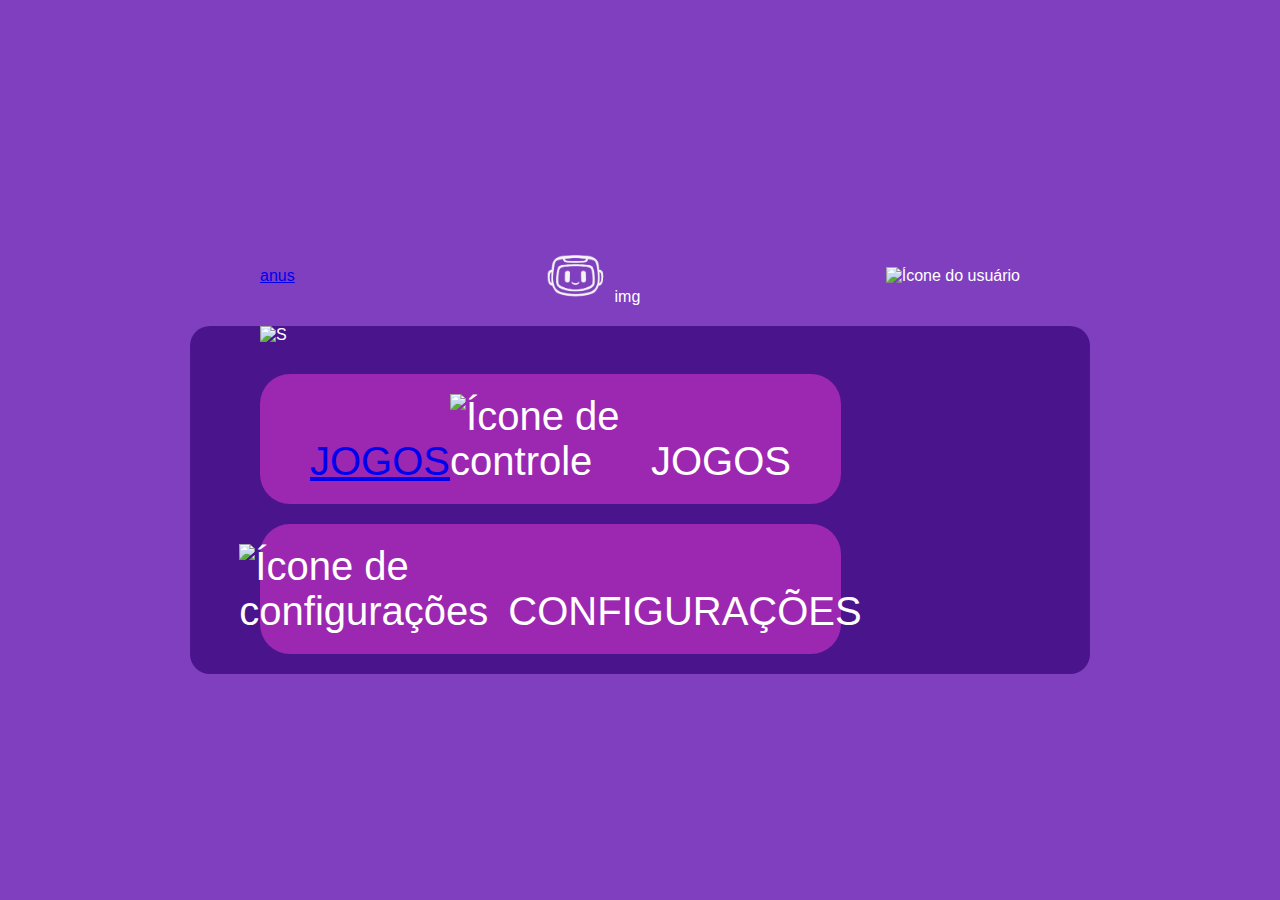
==== TCC/pages/home/index.html @ cfe29b9f "Add files via upload" ====
<!DOCTYPE html>
<html lang="pt-BR">
<head>
    <meta charset="UTF-8">
    <meta name="viewport" content="width=device-width, initial-scale=1.0">
    <title>Interface de Jogos</title>
    <link rel="stylesheet" href="styles.css">
</head>
<body>
    <div class="container">
        <header>
            <a href="/pages/controle/controle.html">anus</a>
            <div class="icon-bot">
                <img src="img_home/robot-icon.png.png" alt="Logo">
                img
            </div>
            <div class="user-icon">
                <img src="" alt="Ícone do usuário">
            </div>
        </header>
        <main>
            <div class="menu">
                <div class="logo">
                    <img src="....assets/img/path-icon.png.png" alt="S">
                </div>
                <button class="menu-button jogos">
                    <a href="/pages/controle/controle.html">JOGOS</a>
                    <div class="icon">
                        <img src="assets/img/controller-icon.png.png" alt="Ícone de controle">
                         
                    </div>
                    <span>JOGOS</span>
                </button>
                <button class="menu-button configuracoes">
                    <div class="icon">
                        <img src="assets/img/settings-icon.png.png" alt="Ícone de configurações">
                    </div>
                    <span>CONFIGURAÇÕES</span>
                </button>
            </div>
        </main>
    </div>

    <script src="app.ts"></script>
</body>
</html>
---- TCC/pages/home/styles.css ----
* {
    margin: 0;
    padding: 0;
    box-sizing: border-box;
}

body {
    font-family: Arial, sans-serif;
    background-color: #7F3FBF;
    color: white;
    height: 100vh;
    display: flex;
    justify-content: center;
    align-items: center;
}

.container {
    width: 80%;
    max-width: 900px;
}

header {
    display: flex;
    justify-content: space-between;
    align-items: center;
    padding: 20px 50px;
    margin-left: 20px;
    margin-right: 20px;
}

.icon-bot img {
    width: 70px; 
    height: 55px; 
}

.user-icon img {
    width: 45px; 
    height: 40px; 
}

main {
    background-color: #4A148C;
    border-radius: 20px;
    text-align: left;
    align-items: flex-start;
    padding-left: 50px;
    size: 40px;

}

.logo {
    flex: 1;
    text-align: left;
}

.menu {
    display: flex;
    flex-direction: column;
    text-align: left;
    padding-left: 20px;
    
}

.logo img {
    margin-bottom: 30px;
    size: 30px;
}

.menu-button {
    background-color: #9C27B0;
    border: none;
    color: white;
    font-size: 40px;
    padding: 20px 50px;
    border-radius: 30px;
    display: flex;
    text-align: left;
    align-items: flex-end;
    flex: 1;
    margin-bottom: 20px;
    cursor: pointer;
    width: 70%;
    justify-content: center;
}

.menu-button .icon img {
    width: 40px;
    height: 40px;
    margin-right: 20px;
}

.menu-button:hover {
    background-color: #6A1B9A;
}

.menu-button jogos {
    align-items: flex-end;
    flex: 1;
    text-align: right;
}
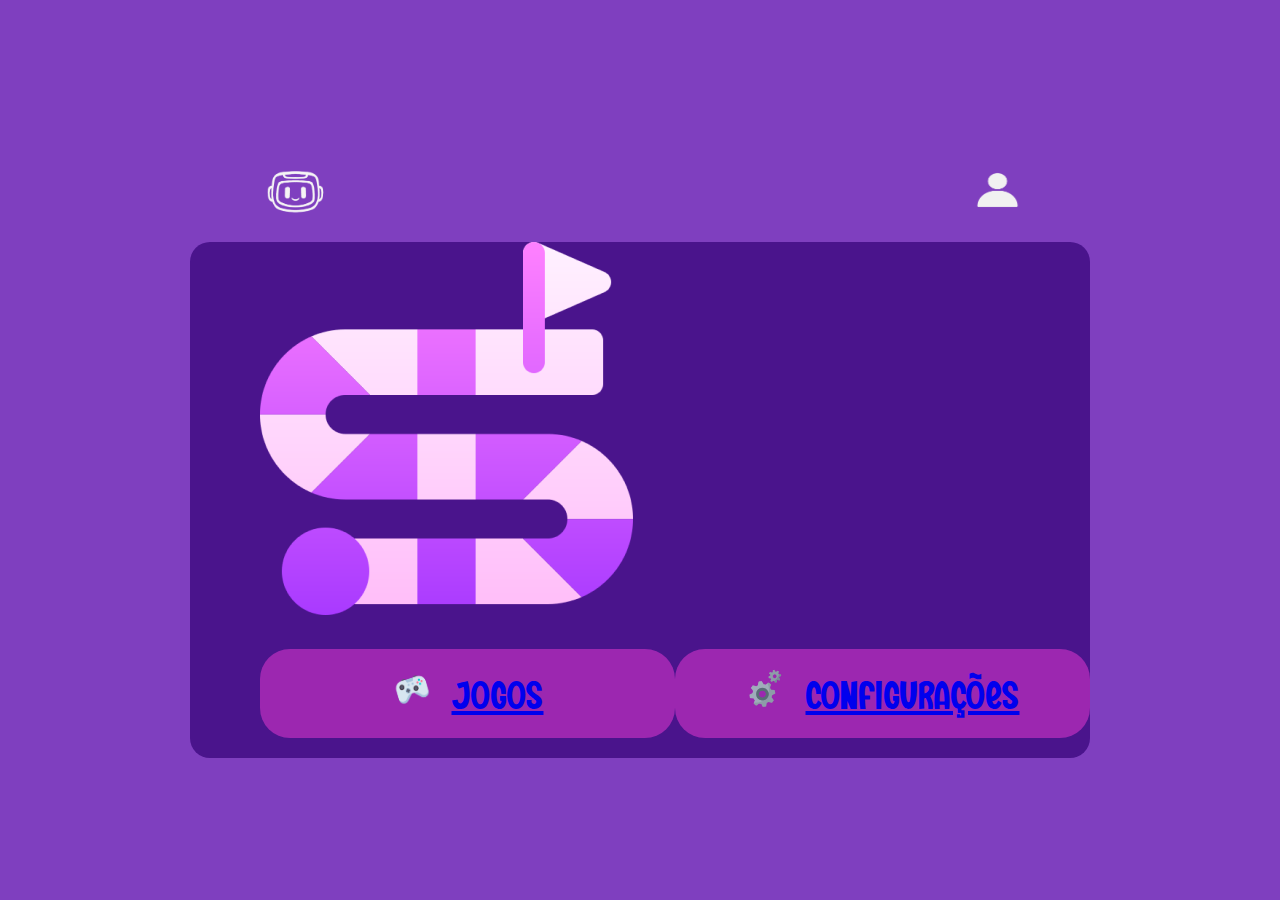
==== commit 952f7123: "13/09" ====
--- a/TCC/pages/home/index.html
+++ b/TCC/pages/home/index.html
@@ -3,40 +3,41 @@
 <head>
     <meta charset="UTF-8">
     <meta name="viewport" content="width=device-width, initial-scale=1.0">
-    <title>Interface de Jogos</title>
+    <title>Home</title>
     <link rel="stylesheet" href="styles.css">
 </head>
 <body>
     <div class="container">
         <header>
-            <a href="/pages/controle/controle.html">anus</a>
             <div class="icon-bot">
-                <img src="img_home/robot-icon.png.png" alt="Logo">
-                img
+                <img src="/TCC/assets/img/robot-icon.png.png" alt="Logo">
             </div>
             <div class="user-icon">
-                <img src="" alt="Ícone do usuário">
+                <img src="/TCC/assets/img/profile-icon.png.png" alt="Ícone do usuário">
+                <a href="/TCC/pages/perfil/perfil.html"></a>
             </div>
         </header>
         <main>
             <div class="menu">
                 <div class="logo">
-                    <img src="....assets/img/path-icon.png.png" alt="S">
+                    <img src="/TCC/assets/img/path-icon.png.png" alt="S">
                 </div>
-                <button class="menu-button jogos">
-                    <a href="/pages/controle/controle.html">JOGOS</a>
-                    <div class="icon">
-                        <img src="assets/img/controller-icon.png.png" alt="Ícone de controle">
-                         
-                    </div>
-                    <span>JOGOS</span>
-                </button>
-                <button class="menu-button configuracoes">
-                    <div class="icon">
-                        <img src="assets/img/settings-icon.png.png" alt="Ícone de configurações">
-                    </div>
-                    <span>CONFIGURAÇÕES</span>
-                </button>
+                <div class="botoes">
+                    <button class="menu-button jogos">
+                    
+                        <div class="icon">
+                            <img src="/TCC/assets/img/controller-icon.png.png" alt="Ícone de controle">
+                        </div>
+                        <a href="/TCC/pages/controle/controle.html">JOGOS</a>
+                    </button>
+
+                    <button class="menu-button configuracoes">
+                        <div class="icon">
+                            <img src="/TCC/assets/img/settings-icon.png.png" alt="Ícone de configurações">
+                        </div>
+                        <a href="/TCC/pages/config/config.html">CONFIGURAÇÕES</a>
+                    </button>
+                </div>
             </div>
         </main>
     </div>
--- a/TCC/pages/home/styles.css
+++ b/TCC/pages/home/styles.css
@@ -2,6 +2,26 @@
     margin: 0;
     padding: 0;
     box-sizing: border-box;
+}
+
+@font-face {
+    font-family: dino;
+    src: url("/TCC/assets/fonts/Dinokids.ttf");
+}
+
+@font-face {
+font-family: cherry;
+src: url("/TCC/assets/fonts/Cherry.ttf");
+}
+
+@font-face {
+font-family: kids;
+src: url("/TCC/assets/fonts/Kids\ Swing.ttf");
+}
+
+@font-face {
+font-family: squire;
+src: url("/TCC/assets/fonts/Squire\ Hawaii\ .otf");
 }
 
 body {
@@ -48,6 +68,10 @@
 
 }
 
+.botoes {
+    display: flex;
+}
+
 .logo {
     flex: 1;
     text-align: left;
@@ -81,6 +105,7 @@
     cursor: pointer;
     width: 70%;
     justify-content: center;
+    font-family: cherry;
 }
 
 .menu-button .icon img {
